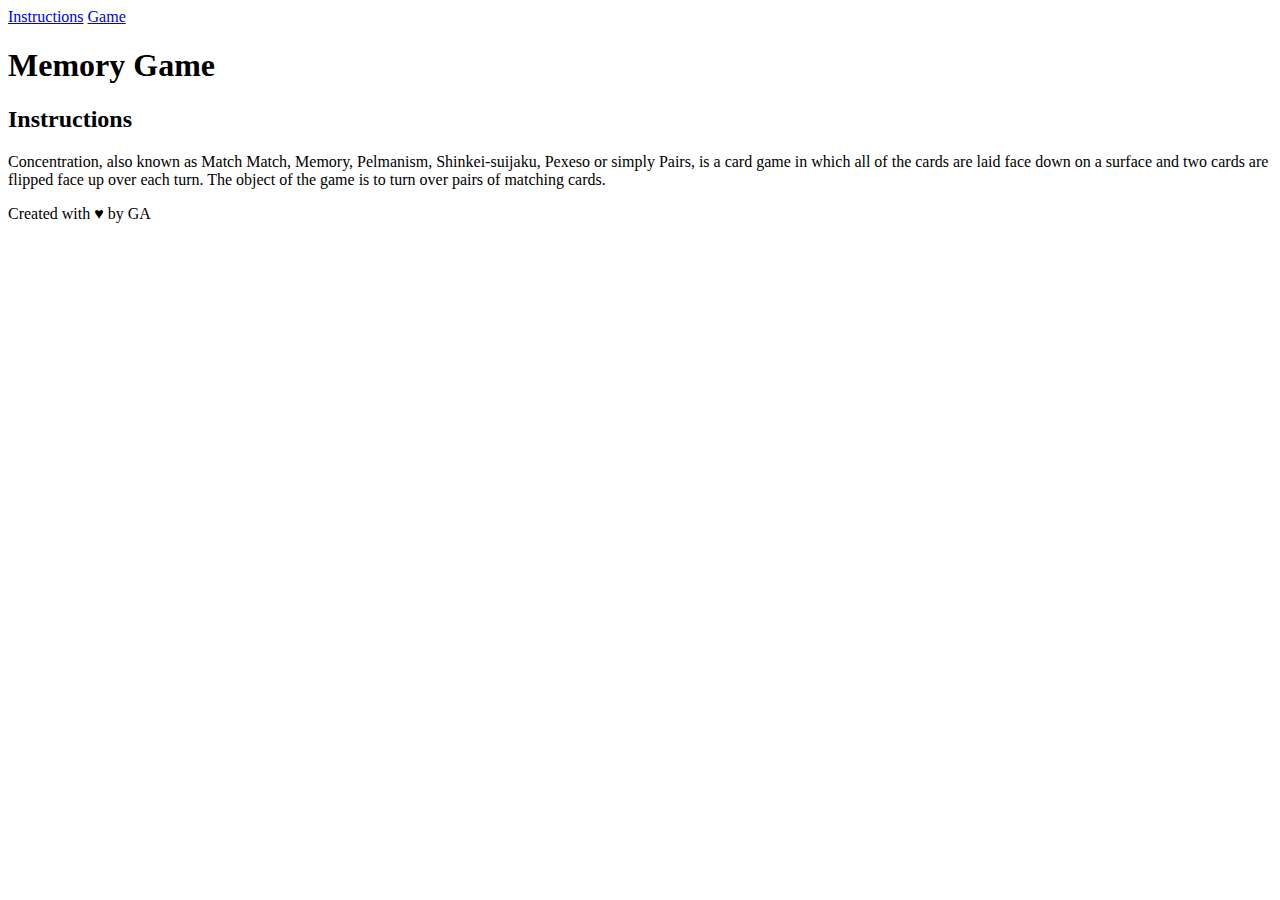
==== starter-code/index.html @ 37fb4844 "declared all the values of the cards for app" ====
<!DOCTYPE html>
<html lang="en">

  <head>
    <title>Memory Game</title>
  </head>

    <nav class="clearfix">
      <a href="#">Instructions</a>
      <a href="#">Game</a>
    </nav>

    <body>
    	<h1>Memory Game</h1>
    	<h2>Instructions</h2>
    	<p>
    		Concentration, also known as Match Match, Memory, Pelmanism, Shinkei-suijaku, Pexeso or simply Pairs, is a card game in which all of the cards are laid face down on a surface and two cards are         flipped face up over each turn. The object of the game is to turn over pairs of matching cards.
    	</p>

    	<div class="board">
		<div class="card"></div>
		<div class="card"></div>
		<div class="card"></div>
		<div class="card"></div>
  	</div>

  	<footer>
  		Created with &hearts; by <span class="name">GA</span>
	</footer>
		<script src="main.js"></script>
     </body>


</html>
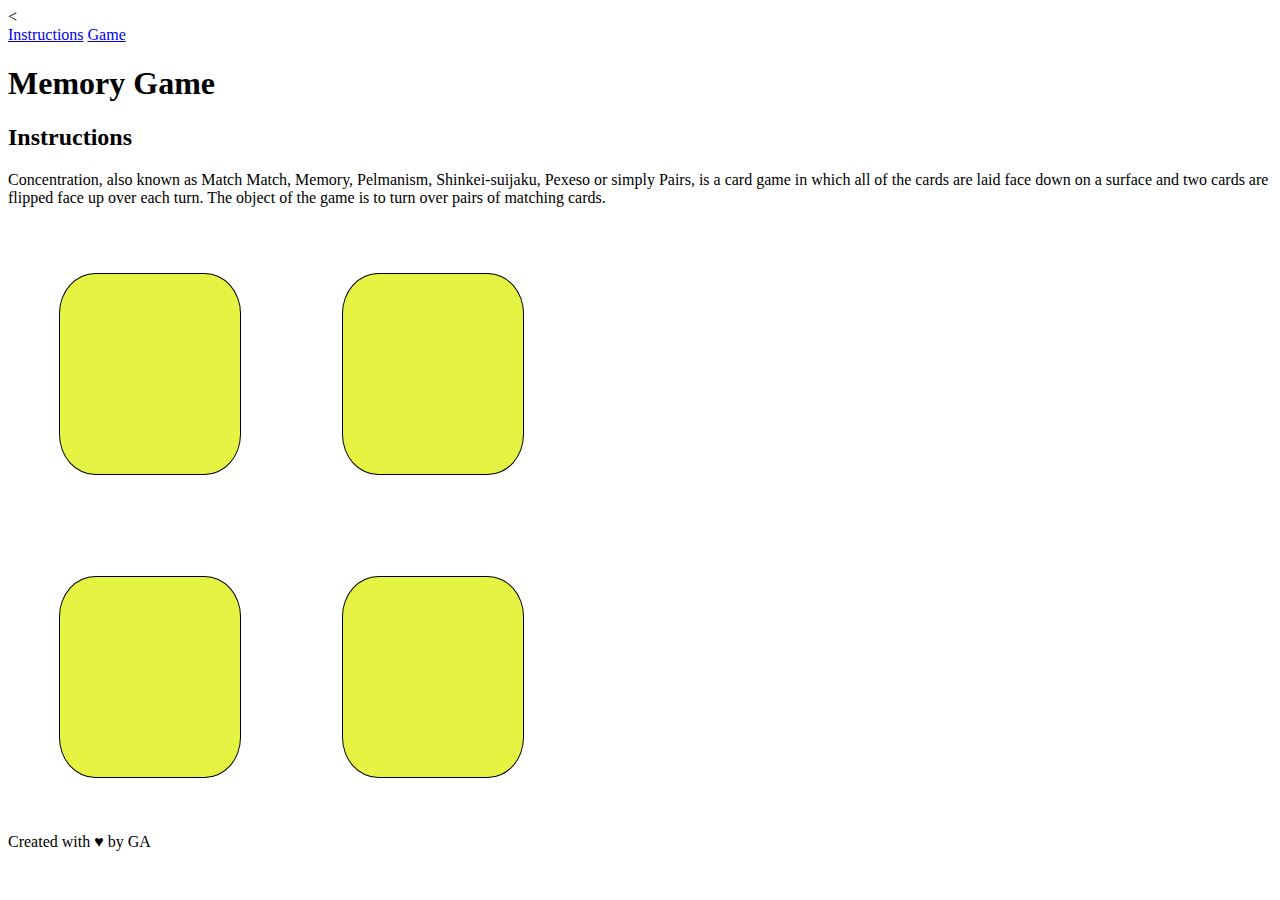
==== commit 6dcc0b5f: "created card object and an iterator function  to make 4 cards" ====
--- a/starter-code/index.html
+++ b/starter-code/index.html
@@ -3,6 +3,7 @@
 
   <head>
     <title>Memory Game</title>
+    <link rel="stylesheet" href="style.css"><
   </head>
 
     <nav class="clearfix">
@@ -14,15 +15,14 @@
     	<h1>Memory Game</h1>
     	<h2>Instructions</h2>
     	<p>
-    		Concentration, also known as Match Match, Memory, Pelmanism, Shinkei-suijaku, Pexeso or simply Pairs, is a card game in which all of the cards are laid face down on a surface and two cards are         flipped face up over each turn. The object of the game is to turn over pairs of matching cards.
+    	Concentration, also known as Match Match, Memory, Pelmanism, Shinkei-suijaku, Pexeso or simply Pairs, is a card game in which all of the cards are laid face down on a surface and two cards are         flipped face up over each turn. The object of the game is to turn over pairs of matching cards.
     	</p>
-
-    	<div class="board">
-		<div class="card"></div>
-		<div class="card"></div>
-		<div class="card"></div>
-		<div class="card"></div>
-  	</div>
+    	<div class="board" id="game-board">
+    	<!-- <div class="card"></div>
+    		<div class="card"></div>
+    		<div class="card"></div>
+    		<div class="card"></div> -->
+  	  </div>
 
   	<footer>
   		Created with &hearts; by <span class="name">GA</span>
--- a/starter-code/style.css
+++ b/starter-code/style.css
@@ -0,0 +1,23 @@
+/* This is a multi-line
+comment. Add your CSS code
+from Unit 1 - 5 below  */
+
+
+.card{
+    margin:  8%;
+    height:200px;
+    width:180px;
+    border-width: 1px;
+    border-color: black;
+    border-radius: 20%;
+    border-style: solid;
+    background-color: #e5f442;
+    display: block;
+    float: left;
+  }
+
+  .board{
+    height: 50%;
+    width: 50%;
+    display: inline-block;
+    border-color: black;
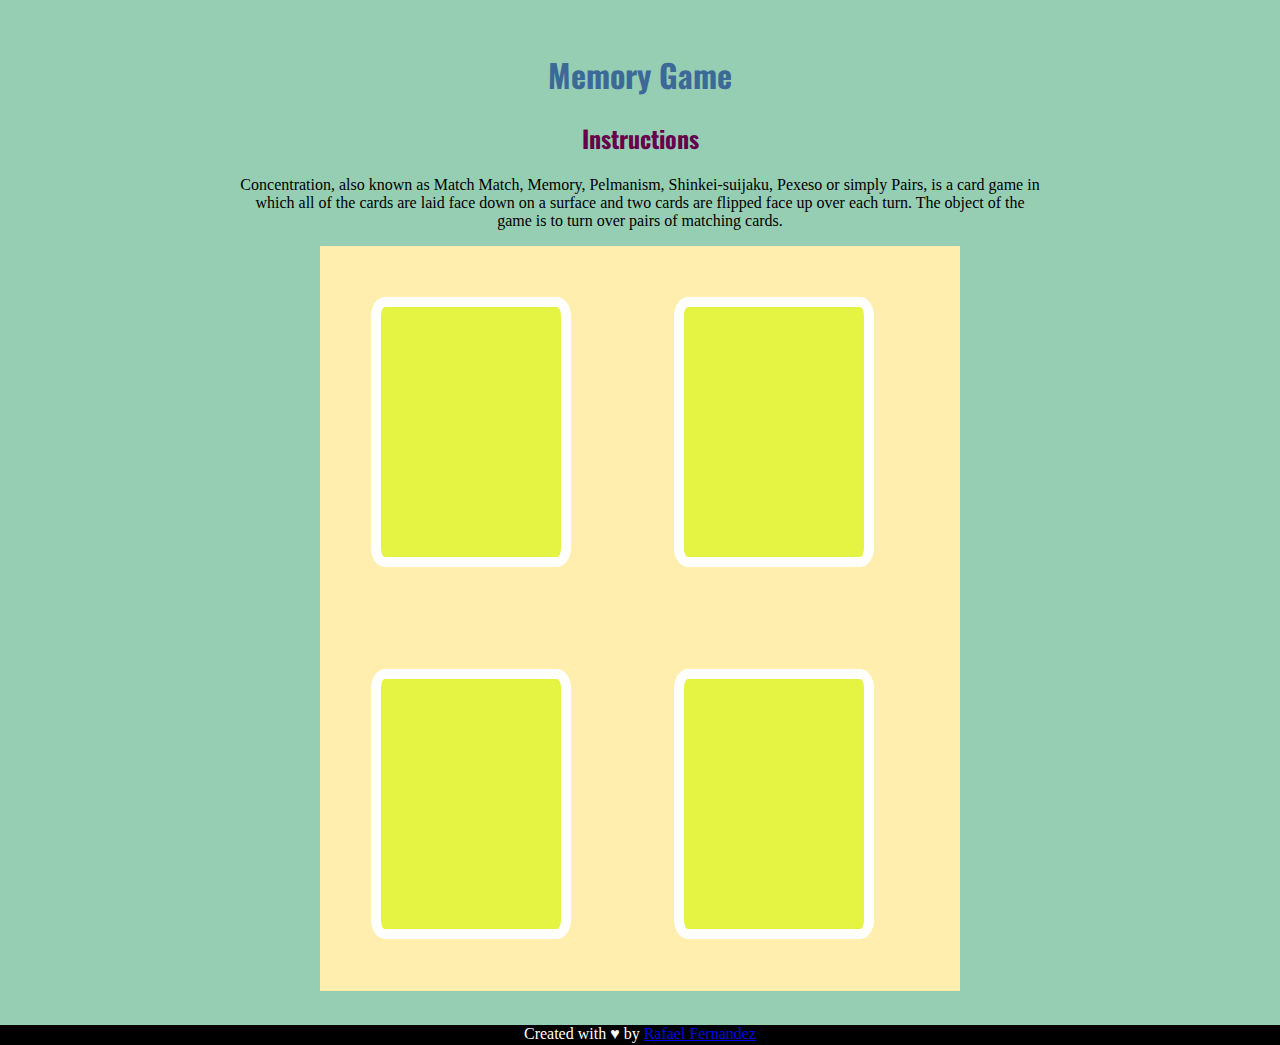
==== commit 836ca15a: "Submission of GA Fundmental Project" ====
--- a/starter-code/index.html
+++ b/starter-code/index.html
@@ -3,29 +3,34 @@
 
   <head>
     <title>Memory Game</title>
-    <link rel="stylesheet" href="style.css"><
+    <link rel="stylesheet" href="style.css">
+    <link href="https://fonts.googleapis.com/css?family=Oswald" rel="stylesheet">
   </head>
-
-    <nav class="clearfix">
+    <!-- <nav class="clearfix">
       <a href="#">Instructions</a>
       <a href="#">Game</a>
-    </nav>
+    </nav> -->
 
+    <div class="jumbotron">
     <body>
     	<h1>Memory Game</h1>
     	<h2>Instructions</h2>
-    	<p>
+      <div class="container">
+      <p>
     	Concentration, also known as Match Match, Memory, Pelmanism, Shinkei-suijaku, Pexeso or simply Pairs, is a card game in which all of the cards are laid face down on a surface and two cards are         flipped face up over each turn. The object of the game is to turn over pairs of matching cards.
     	</p>
+    </div>
     	<div class="board" id="game-board">
     	<!-- <div class="card"></div>
     		<div class="card"></div>
     		<div class="card"></div>
     		<div class="card"></div> -->
   	  </div>
+    </div>
+
 
   	<footer>
-  		Created with &hearts; by <span class="name">GA</span>
+  		Created with &hearts; by <span class="name"><a href="http://twitter.com/reactor_7">Rafael Fernandez</a></span>
 	</footer>
 		<script src="main.js"></script>
      </body>
--- a/starter-code/style.css
+++ b/starter-code/style.css
@@ -1,19 +1,73 @@
 /* This is a multi-line
 comment. Add your CSS code
 from Unit 1 - 5 below  */
+body {
+  margin: 0;
+  text-align: center;
+}
 
+.jumbotron {
+  padding-top: 30px;
+  padding-bottom: 30px;
 
+  color: inherit;
+  background-color:#96ceb4;
+}
+.jumbotron h1{
+  font-family: "oswald",sans-serif;
+  color:	#3c6998;
+}
+.jumbotron h2{
+  color: 	#66004d;
+  font-family: "oswald",sans-serif;
+}
+.container {
+width:800px;
+  margin-right: auto;
+  margin-left: auto;
+  
+}
+footer{
+  height:20px;
+  background-color:black;
+  color:white;
+  font-size: 16px;
+}
 .card{
+    background-image: url('images/back.jpg');
+    background-size: 100% 100%;
+    background-repeat: no-repeat;
     margin:  8%;
-    height:200px;
+    height:250px;
     width:180px;
-    border-width: 1px;
-    border-color: black;
-    border-radius: 20%;
+    border-width: 10px;
+    border-color: white;
+    border-radius: 7%;
     border-style: solid;
     background-color: #e5f442;
     display: block;
     float: left;
+
+
+  }
+
+  .king{
+    background-image: url('images/kingd.png');
+    background-size: 100% 100%;
+    background-repeat: no-repeat;
+    height:250px;
+    width:180px;
+    background-color: white;
+
+  }
+
+  .queen{
+    background-image: url('images/queend.png');
+    background-size: 100% 100%;
+    background-repeat: no-repeat;
+    height:250px;
+    width:180px;
+    background-color: white;
   }
 
   .board{
@@ -21,3 +75,5 @@
     width: 50%;
     display: inline-block;
     border-color: black;
+    background-color: 	#ffeead;
+}
